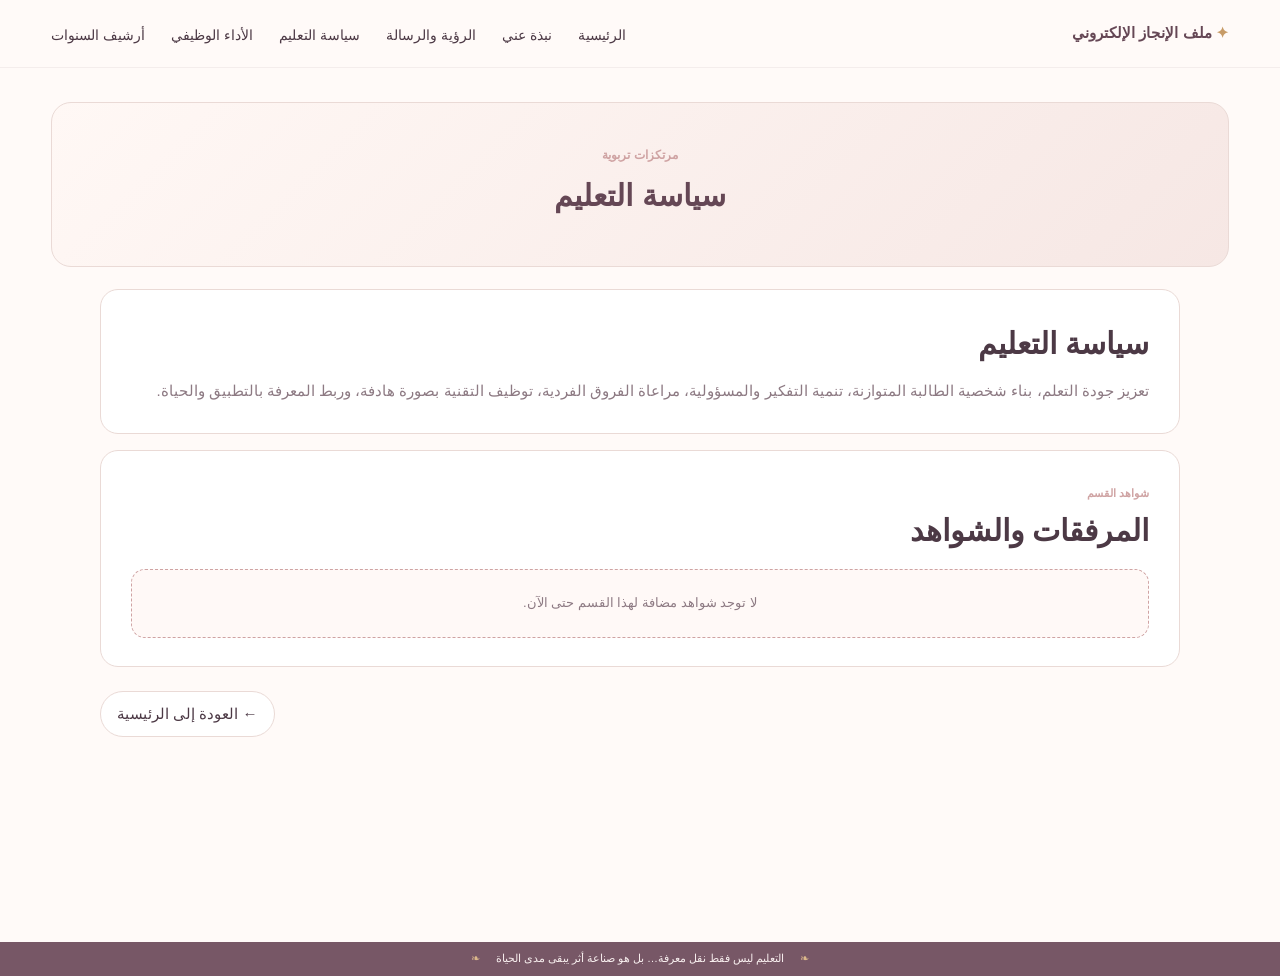
==== policy.html @ 30dec786 "رفع ملفات ملف الانجاز" ====
<!doctype html><html lang="ar" dir="rtl"><head><meta charset="utf-8"><meta name="viewport" content="width=device-width,initial-scale=1"><title>سياسة التعليم | ملف الإنجاز الإلكتروني</title><link rel="stylesheet" href="styles.css"></head><body>
<header class="topbar"><a class="brand" href="index.html"><span>✦</span> ملف الإنجاز الإلكتروني</a><button class="menu" id="menuBtn">☰</button><nav id="nav"><a href="index.html">الرئيسية</a><a href="about.html">نبذة عني</a><a href="vision.html">الرؤية والرسالة</a><a href="policy.html">سياسة التعليم</a><a href="performance.html">الأداء الوظيفي</a><a href="years.html">أرشيف السنوات</a></nav></header>
<main class="inner-page"><section class="page-hero"><span>مرتكزات تربوية</span><h1>سياسة التعليم</h1></section>
<section class="page-content"><article class="content-card"><h2>سياسة التعليم</h2><p>تعزيز جودة التعلم، بناء شخصية الطالبة المتوازنة، تنمية التفكير والمسؤولية، مراعاة الفروق الفردية، توظيف التقنية بصورة هادفة، وربط المعرفة بالتطبيق والحياة.</p></article>
<article class="content-card"><div class="evidence-title-row"><div><span class="eyebrow-small">شواهد القسم</span><h2>المرفقات والشواهد</h2></div></div><div id="sectionAttachments" class="criterion-attachments"></div></article>
</section><div class="page-back"><a href="index.html">← العودة إلى الرئيسية</a></div></main>
<footer><span>❧</span><p>التعليم ليس فقط نقل معرفة… بل هو صناعة أثر يبقى مدى الحياة</p><span>❧</span></footer>
<script src="data.js?v=20261002-2"></script><script>
(function(){
  try{
    const q=new URLSearchParams(location.search);
    if(q.get('preview')==='1'){
      const raw=sessionStorage.getItem('PORTFOLIO_PREVIEW_DATA');
      if(raw) window.PORTFOLIO_DATA=JSON.parse(raw);
      document.documentElement.classList.add('preview-mode');
    }
  }catch(e){}
})();
</script><script>
const card=(window.PORTFOLIO_DATA?.homeCards||[]).find(x=>x.id==="policy");const box=document.getElementById('sectionAttachments');const atts=Array.isArray(card?.attachments)?card.attachments:[];
if(!atts.length){box.innerHTML='<div class="empty-criterion-evidence">لا توجد شواهد مضافة لهذا القسم حتى الآن.</div>';}else{atts.forEach((a,i)=>{const el=document.createElement('a');el.className='attachment-card';if(a.data){el.href=a.data;el.download=a.fileName||a.label||'مرفق';}else{el.href=a.url||'#';el.target='_blank';el.rel='noopener';}el.innerHTML='<span class="attachment-icon">📎</span><div><strong></strong><small>فتح المرفق</small></div>';el.querySelector('strong').textContent=a.label||('مرفق '+(i+1));box.appendChild(el);});}
const m=document.getElementById('menuBtn'),n=document.getElementById('nav');if(m&&n)m.onclick=()=>n.classList.toggle('open');
</script></body></html>
---- styles.css ----
@import url("https://fonts.googleapis.com/css2?family=Cairo:wght@400;500;600;700&family=Noto+Kufi+Arabic:wght@400;500;600;700&family=Tajawal:wght@400;500;600;700&display=swap");

:root{
 --bg:#fffaf8;--cream:#fff5f1;--line:#eadad6;--text:#4c3945;
 --muted:#8d7a83;--rose:#cfa3a3;--mauve:#775766;--deep:#654755;--gold:#c79b67;
}
*{box-sizing:border-box}
html{scroll-behavior:smooth}
body{font-family:var(--user-font,"Tajawal","Tahoma",sans-serif);margin:0;background:var(--bg);color:var(--text);font-family:Tahoma,Arial,sans-serif;line-height:1.75}
a{text-decoration:none;color:inherit}
.topbar{
 position:sticky;top:0;z-index:20;height:68px;padding:0 4%;
 display:flex;align-items:center;gap:28px;background:rgba(255,250,248,.96);
 backdrop-filter:blur(12px);border-bottom:1px solid rgba(119,87,102,.08)
}
.brand{font-weight:700;color:var(--deep);white-space:nowrap}
.brand span{color:var(--gold)}
.topbar nav{display:flex;gap:26px;margin-inline-start:auto;font-size:14px}
.topbar nav a{padding:21px 0 16px;border-bottom:2px solid transparent}
.topbar nav a:hover{border-color:var(--rose)}
.menu{display:none;margin-inline-start:auto;border:0;background:transparent;font-size:25px;color:var(--mauve)}
.hero{display:grid;grid-template-columns:1.2fr 1.05fr .48fr;min-height:350px;background:#f8ece8;border-bottom:1px solid var(--line)}
.hero-photo{overflow:hidden}
.hero-photo img{width:100%;height:100%;object-fit:cover;display:block}
.hero-copy{display:flex;flex-direction:column;justify-content:center;align-items:center;text-align:center;padding:35px 28px;background:linear-gradient(90deg,#fff8f5,#fbefec)}
.hero-copy .mini{font-size:12px;color:var(--rose);margin-bottom:6px}
.hero h1{font-size:clamp(38px,4vw,62px);line-height:1.25;margin:0;color:var(--deep);font-weight:500}
.hero h2{font-size:clamp(20px,2.1vw,31px);margin:3px 0;font-weight:400}
.specialty{font-size:18px;margin:2px 0 8px}
.soft-line{display:flex;align-items:center;gap:12px;color:var(--muted);font-size:13px}
.soft-line span{width:44px;height:1px;background:#c9aa98}
.tagline{font-size:23px;color:#a56f75;margin:18px 0 0}
.hero-quote{border-right:1px solid rgba(199,155,103,.7);display:flex;flex-direction:column;justify-content:center;align-items:center;text-align:center;padding:24px}
.quote{font:58px Georgia,serif;color:var(--gold);height:48px}
.hero-quote p{font-size:16px}
.sprig{font-size:28px;color:var(--gold)}
.home-grid{width:min(1480px,95%);margin:28px auto 46px;display:grid;grid-template-columns:repeat(5,1fr);gap:14px}
.visual-card{overflow:hidden;border:1px solid var(--line);border-radius:16px;background:#fff;min-height:285px;box-shadow:0 10px 28px rgba(89,62,72,.05);position:relative;display:flex;flex-direction:column}
.visual-card img{width:100%;height:128px;object-fit:cover;display:block}
/* تغطية العنوان القديم المطبوع داخل الصورة وإظهار العنوان الصحيح */
.visual-card::before{content:attr(data-image-label);position:absolute;top:88px;right:0;left:0;height:40px;display:flex;align-items:center;justify-content:center;background:rgba(255,250,248,.96);color:var(--dark);font-weight:700;font-size:14px;z-index:2;border-top:1px solid rgba(119,87,102,.08)}
.card-copy{text-align:center;padding:0 16px 18px;position:relative;display:flex;flex-direction:column;flex:1}
.round-icon{width:58px;height:58px;border-radius:50%;display:grid;place-items:center;background:#f6e7e5;border:4px solid #fff;margin:-28px auto 4px;font-size:25px;color:var(--mauve)}
.card-copy h3{font-size:19px;margin:3px 0}
.card-copy p{font-size:12px;color:var(--muted);margin:2px 0 12px;min-height:44px}
.card-copy a{display:grid;place-items:center;width:36px;height:36px;border-radius:50%;background:var(--rose);color:white;margin:auto auto 0}
.featured{border-color:#ddc6c0}
.intro-detail{width:min(1180px,92%);margin:auto;display:grid;grid-template-columns:repeat(2,1fr);gap:16px}
.intro-detail article{background:#fff;border:1px solid var(--line);border-radius:18px;padding:27px 30px}
.intro-detail span,.section-head span{font-size:12px;color:var(--rose);font-weight:700}
.intro-detail h2{font-size:27px;margin:3px 0 8px}
.intro-detail p{margin:0;color:var(--muted);font-size:14px}
.professional{margin-top:52px;padding:48px 0;background:#fffdfc;border-top:1px solid #f3e7e3;border-bottom:1px solid #f3e7e3}
.section-head{text-align:center;width:min(760px,90%);margin:0 auto 26px}
.section-head h2{font-size:32px;margin:2px 0 5px}
.section-head p{margin:0;color:var(--muted);font-size:14px}
.criteria{width:min(1380px,94%);margin:auto;display:grid;grid-template-columns:repeat(auto-fit,minmax(245px,1fr));gap:14px}
.criterion{background:#fff;border:1px solid var(--line);border-radius:16px;padding:22px 20px;min-height:220px}
.criterion .cicon{width:48px;height:48px;border-radius:50%;display:grid;place-items:center;background:#f7e9e7;color:var(--mauve);font-size:22px}
.criterion h3{font-size:19px;line-height:1.5;margin:8px 0 5px}
.criterion p{font-size:13px;color:var(--muted);margin:0 0 14px}
.criterion .evidence-placeholder{border:1px dashed #d8aaa7;border-radius:12px;padding:10px 12px;background:#fff9f7;font-size:11px;color:var(--muted)}
.evidence-hub,.years{width:min(1180px,92%);margin:46px auto 0;padding:30px;border:1px solid var(--line);border-radius:18px;background:#fff}
.filters{display:grid;grid-template-columns:2fr 1fr 1fr;gap:10px;margin-bottom:20px}
.filters input,.filters select{border:1px solid var(--line);border-radius:12px;padding:10px 12px;background:var(--cream);font:inherit;color:var(--text)}
.evidence-grid{display:grid;grid-template-columns:repeat(auto-fit,minmax(230px,1fr));gap:14px}
.evidence-card{overflow:hidden;border:1px solid var(--line);border-radius:14px;background:white}
.evidence-card img{width:100%;height:145px;object-fit:cover}
.evidence-body{padding:16px}
.evidence-meta{font-size:11px;color:var(--rose)}
.evidence-body h3{margin:3px 0 5px;font-size:18px}
.evidence-body p{margin:0;color:var(--muted);font-size:12px}
.evidence-link{display:inline-block;margin-top:10px;background:var(--rose);color:#fff;padding:6px 12px;border-radius:999px;font-size:11px}
.empty-evidence{text-align:center;color:var(--muted);grid-column:1/-1;padding:22px}
.year-grid{display:grid;grid-template-columns:repeat(2,1fr);gap:14px}
.year-grid article{border:1px solid var(--line);border-radius:14px;padding:20px;background:var(--cream)}
.year-grid h3{margin:3px 0}
.year-grid p{font-size:12px;color:var(--muted);margin:0}
.add-year{border-style:dashed!important}
footer{height:34px;background:var(--mauve);color:#f8efef;display:flex;align-items:center;justify-content:center;gap:16px;margin-top:42px;font-size:11px}
footer p{margin:0}
footer span{color:#dcb98b}
@media(max-width:1050px){
 .home-grid{grid-template-columns:repeat(3,1fr)}
 .hero{grid-template-columns:1fr 1fr}
 .hero-quote{grid-column:1/-1;border-right:0;border-top:1px solid var(--line);min-height:150px}
 .topbar nav{gap:14px}
}
@media(max-width:720px){
 .topbar{height:58px}
 .brand{font-size:14px}
 .menu{display:block}
 .topbar nav{display:none;position:absolute;top:58px;right:3%;left:3%;flex-direction:column;background:#fff;padding:10px 16px;border:1px solid var(--line);border-radius:14px;box-shadow:0 14px 30px rgba(89,62,72,.12)}
 .topbar nav.open{display:flex}
 .topbar nav a{padding:9px 3px;border-bottom:1px solid #f2e8e5}
 .hero{display:block}
 .hero-photo{height:220px}
 .hero-copy{padding:26px 18px}
 .hero h1{font-size:34px}
 .hero h2{font-size:20px}
 .hero-quote{padding:18px;min-height:0}
 .home-grid{grid-template-columns:1fr 1fr;width:92%;gap:11px;margin-top:20px}
 .visual-card{min-height:0}
 .visual-card img{height:105px}
 .visual-card::before{top:72px;height:33px;font-size:12px}
 .card-copy{padding:0 10px 14px}
 .round-icon{width:48px;height:48px;font-size:21px;margin-top:-24px}
 .card-copy h3{font-size:16px}
 .card-copy p{font-size:11px;min-height:38px}
 .intro-detail{grid-template-columns:1fr;width:92%}
 .intro-detail article{padding:22px 18px}
 .intro-detail h2{font-size:23px}
 .intro-detail p{font-size:13px}
 .professional{margin-top:34px;padding:32px 0}
 .section-head h2{font-size:26px}
 .criteria{width:92%;grid-template-columns:1fr;gap:11px}
 .criterion{min-height:0;padding:18px}
 .criterion h3{font-size:18px}
 .evidence-hub,.years{width:92%;padding:22px 16px;margin-top:30px}
 .filters{grid-template-columns:1fr}
 .year-grid{grid-template-columns:1fr}
 footer{height:28px;font-size:9px}
}

.attachment-list{display:flex;gap:7px;flex-wrap:wrap;margin-top:10px}
.attachment-list a{display:inline-block;padding:6px 10px;border:1px solid var(--line);border-radius:999px;background:#fff9f7;color:var(--mauve);font-size:11px}
.editor-link{position:absolute;left:14px;color:#eadde2;font-size:9px}

.inner-page{min-height:calc(100vh - 102px)}
.page-hero{width:min(1180px,92%);margin:34px auto 22px;padding:38px 42px;border:1px solid var(--line);border-radius:20px;background:linear-gradient(135deg,#fff8f5,#f6e7e4);text-align:center}
.page-hero span{font-size:12px;color:var(--rose);font-weight:700}.page-hero h1{font-size:38px;margin:3px 0 5px;color:var(--deep)}
.page-content{width:min(1080px,92%);margin:auto;display:grid;gap:16px}.content-card{background:#fff;border:1px solid var(--line);border-radius:18px;padding:28px 30px}
.content-card h2{font-size:26px;margin:0 0 8px}.content-card p{margin:0;color:var(--muted);font-size:15px}.page-back{width:min(1080px,92%);margin:24px auto 0;text-align:left}
.page-back a{display:inline-block;padding:9px 16px;border:1px solid var(--line);border-radius:999px;background:#fff}.evidence-hub.standalone{margin-top:0}
@media(max-width:720px){.page-hero{padding:26px 18px;margin-top:20px}.page-hero h1{font-size:28px}.content-card{padding:22px 18px}.content-card h2{font-size:22px}}

.criterion.clickable{cursor:pointer;transition:.18s ease}
.criterion.clickable:hover{transform:translateY(-3px);box-shadow:0 12px 28px rgba(89,62,72,.08)}
.criterion-open{margin-top:14px;color:var(--mauve);font-size:12px;font-weight:700}
.criterion-detail{width:min(1080px,92%);margin:auto;display:grid;gap:16px}
.criterion-attachments{display:grid;grid-template-columns:repeat(auto-fit,minmax(220px,1fr));gap:12px;margin-top:12px}
.attachment-card{display:flex;align-items:center;gap:12px;padding:14px 16px;border:1px solid var(--line);border-radius:14px;background:#fff9f7}
.attachment-card:hover{border-color:var(--rose)}
.attachment-icon{font-size:22px}
.attachment-card strong{display:block;font-size:14px}
.attachment-card small{display:block;color:var(--muted);font-size:11px;margin-top:2px}
.empty-criterion-evidence{padding:22px;text-align:center;border:1px dashed var(--rose);border-radius:14px;background:#fff9f7;color:var(--muted);font-size:13px}
.eyebrow-small{font-size:11px;color:var(--rose);font-weight:700}

/* بطاقات رئيسية بدون عناوين مطبوعة داخل الصور حتى لا تتعارض مع اسم القسم */
.card-art{height:128px;position:relative;overflow:hidden;background:linear-gradient(135deg,#fff7f4 0%,#f3e7e5 55%,#ead8d7 100%);display:grid;place-items:center}
.card-art::before,.card-art::after{content:"";position:absolute;border-radius:50%;background:rgba(255,255,255,.55)}
.card-art::before{width:110px;height:110px;right:-28px;top:-34px}
.card-art::after{width:76px;height:76px;left:-18px;bottom:-25px}
.card-art-icon{width:58px;height:58px;border:1px solid rgba(119,87,102,.18);border-radius:18px;background:rgba(255,255,255,.72);display:grid;place-items:center;font-size:28px;color:var(--mauve);box-shadow:0 10px 22px rgba(89,62,72,.07);z-index:1}
.card-art-about .card-art-icon::before{content:"♡"}
.card-art-vision .card-art-icon::before{content:"✦"}
.card-art-policy .card-art-icon::before{content:"▤"}
.card-art-professional .card-art-icon::before{content:"✓"}

/* زر الإضافة السريع داخل كل صفحة مستقلة */
.quick-add-wrap{margin-top:16px;display:flex;justify-content:center}
.quick-add{display:inline-flex;align-items:center;justify-content:center;gap:9px;min-height:48px;padding:10px 18px;border:1px dashed var(--rose);border-radius:15px;background:#fff9f7;color:var(--mauve);font-weight:700;font-size:14px;transition:.18s ease}
.quick-add:hover{transform:translateY(-2px);border-style:solid;box-shadow:0 8px 20px rgba(89,62,72,.07)}
.quick-add .plus{width:30px;height:30px;border-radius:50%;display:grid;place-items:center;background:var(--mauve);color:#fff;font-size:21px;line-height:1}
.editor-focus{outline:3px solid rgba(207,163,163,.35);box-shadow:0 0 0 7px rgba(207,163,163,.12)}
.file-pick{display:inline-flex;align-items:center;gap:6px;margin-top:7px;font-size:12px;color:var(--mauve);cursor:pointer}
.file-pick input{display:none}
.file-note{display:block;font-size:10px;color:var(--muted);margin-top:4px}
@media(max-width:720px){.card-art{height:105px}.quick-add{width:100%}}

.quick-add{font-size:14px}.quick-add .plus{font-size:24px;font-weight:700}

.preview-mode body::before{content:"معاينة فقط — لم يتم الحفظ";position:fixed;top:76px;left:50%;transform:translateX(-50%);z-index:99;background:#775766;color:#fff;padding:7px 14px;border-radius:999px;font-size:12px;box-shadow:0 6px 18px rgba(0,0,0,.12)}


/* أحجام الخطوط القابلة للتعديل من لوحة الإدارة */
body{font-size:var(--body-text-size,15px)}
.hero h1{font-size:var(--hero-title-size,54px)}
.section-head h2,.page-hero h1,.intro-detail h2,.content-card h2{font-size:var(--section-title-size,30px)}
.card-copy h3,.criterion h3{font-size:var(--card-title-size,19px)}
.card-copy p{font-size:var(--card-description-size,12px)}
.content-card p,.intro-detail p,.section-head p,.criterion p{font-size:var(--body-text-size,15px)}
@media(max-width:720px){
 .hero h1{font-size:clamp(28px,var(--hero-title-size,54px),48px)}
 .page-hero h1,.section-head h2,.intro-detail h2,.content-card h2{font-size:clamp(20px,var(--section-title-size,30px),36px)}
 .card-copy h3,.criterion h3{font-size:clamp(14px,var(--card-title-size,19px),28px)}
 .card-copy p{font-size:clamp(10px,var(--card-description-size,12px),20px)}
}
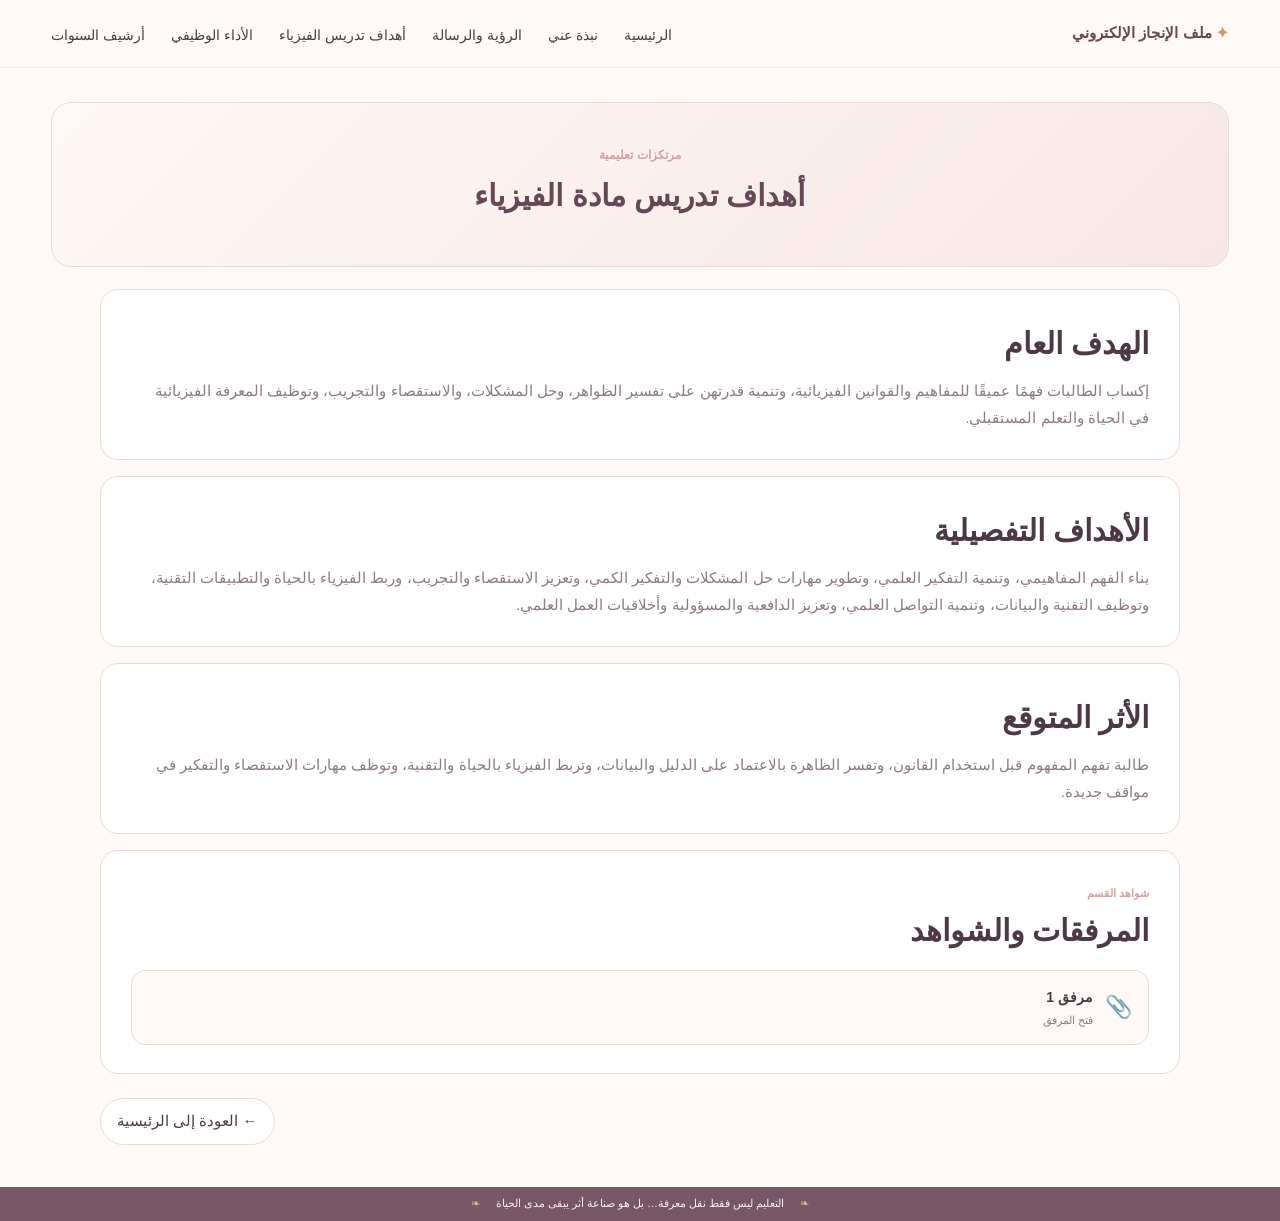
==== commit 759cc29c: "Add files via upload" ====
--- a/policy.html
+++ b/policy.html
@@ -1,11 +1,14 @@
-<!doctype html><html lang="ar" dir="rtl"><head><meta charset="utf-8"><meta name="viewport" content="width=device-width,initial-scale=1"><title>سياسة التعليم | ملف الإنجاز الإلكتروني</title><link rel="stylesheet" href="styles.css"></head><body>
-<header class="topbar"><a class="brand" href="index.html"><span>✦</span> ملف الإنجاز الإلكتروني</a><button class="menu" id="menuBtn">☰</button><nav id="nav"><a href="index.html">الرئيسية</a><a href="about.html">نبذة عني</a><a href="vision.html">الرؤية والرسالة</a><a href="policy.html">سياسة التعليم</a><a href="performance.html">الأداء الوظيفي</a><a href="years.html">أرشيف السنوات</a></nav></header>
-<main class="inner-page"><section class="page-hero"><span>مرتكزات تربوية</span><h1>سياسة التعليم</h1></section>
-<section class="page-content"><article class="content-card"><h2>سياسة التعليم</h2><p>تعزيز جودة التعلم، بناء شخصية الطالبة المتوازنة، تنمية التفكير والمسؤولية، مراعاة الفروق الفردية، توظيف التقنية بصورة هادفة، وربط المعرفة بالتطبيق والحياة.</p></article>
+<!doctype html><html lang="ar" dir="rtl"><head><meta charset="utf-8"><meta name="viewport" content="width=device-width,initial-scale=1"><title>أهداف تدريس مادة الفيزياء | ملف الإنجاز الإلكتروني</title><link rel="stylesheet" href="styles.css"></head><body>
+<header class="topbar"><a class="brand" href="index.html"><span>✦</span> ملف الإنجاز الإلكتروني</a><button class="menu" id="menuBtn">☰</button><nav id="nav"><a href="index.html">الرئيسية</a><a href="about.html">نبذة عني</a><a href="vision.html">الرؤية والرسالة</a><a href="policy.html">أهداف تدريس الفيزياء</a><a href="performance.html">الأداء الوظيفي</a><a href="years.html">أرشيف السنوات</a></nav></header>
+<main class="inner-page"><section class="page-hero"><span>مرتكزات تعليمية</span><h1>أهداف تدريس مادة الفيزياء</h1></section>
+<section class="page-content">
+<article class="content-card"><h2>الهدف العام</h2><p>إكساب الطالبات فهمًا عميقًا للمفاهيم والقوانين الفيزيائية، وتنمية قدرتهن على تفسير الظواهر، وحل المشكلات، والاستقصاء والتجريب، وتوظيف المعرفة الفيزيائية في الحياة والتعلم المستقبلي.</p></article>
+<article class="content-card"><h2>الأهداف التفصيلية</h2><p>بناء الفهم المفاهيمي، وتنمية التفكير العلمي، وتطوير مهارات حل المشكلات والتفكير الكمي، وتعزيز الاستقصاء والتجريب، وربط الفيزياء بالحياة والتطبيقات التقنية، وتوظيف التقنية والبيانات، وتنمية التواصل العلمي، وتعزيز الدافعية والمسؤولية وأخلاقيات العمل العلمي.</p></article>
+<article class="content-card"><h2>الأثر المتوقع</h2><p>طالبة تفهم المفهوم قبل استخدام القانون، وتفسر الظاهرة بالاعتماد على الدليل والبيانات، وتربط الفيزياء بالحياة والتقنية، وتوظف مهارات الاستقصاء والتفكير في مواقف جديدة.</p></article>
 <article class="content-card"><div class="evidence-title-row"><div><span class="eyebrow-small">شواهد القسم</span><h2>المرفقات والشواهد</h2></div></div><div id="sectionAttachments" class="criterion-attachments"></div></article>
 </section><div class="page-back"><a href="index.html">← العودة إلى الرئيسية</a></div></main>
 <footer><span>❧</span><p>التعليم ليس فقط نقل معرفة… بل هو صناعة أثر يبقى مدى الحياة</p><span>❧</span></footer>
-<script src="data.js?v=20261002-2"></script><script>
+<script src="data.js?v=20261012-physics"></script><script>
 (function(){
   try{
     const q=new URLSearchParams(location.search);
@@ -20,4 +23,4 @@
 const card=(window.PORTFOLIO_DATA?.homeCards||[]).find(x=>x.id==="policy");const box=document.getElementById('sectionAttachments');const atts=Array.isArray(card?.attachments)?card.attachments:[];
 if(!atts.length){box.innerHTML='<div class="empty-criterion-evidence">لا توجد شواهد مضافة لهذا القسم حتى الآن.</div>';}else{atts.forEach((a,i)=>{const el=document.createElement('a');el.className='attachment-card';if(a.data){el.href=a.data;el.download=a.fileName||a.label||'مرفق';}else{el.href=a.url||'#';el.target='_blank';el.rel='noopener';}el.innerHTML='<span class="attachment-icon">📎</span><div><strong></strong><small>فتح المرفق</small></div>';el.querySelector('strong').textContent=a.label||('مرفق '+(i+1));box.appendChild(el);});}
 const m=document.getElementById('menuBtn'),n=document.getElementById('nav');if(m&&n)m.onclick=()=>n.classList.toggle('open');
-</script></body></html>+</script></body></html>
--- a/styles.css
+++ b/styles.css
@@ -187,3 +187,36 @@
  .card-copy h3,.criterion h3{font-size:clamp(14px,var(--card-title-size,19px),28px)}
  .card-copy p{font-size:clamp(10px,var(--card-description-size,12px),20px)}
 }
+
+/* أرشيف السنوات - إضافة العام السابق مع الحفاظ على الهوية الحالية */
+.year-card{display:block;border:1px solid var(--line);border-radius:14px;padding:20px;background:var(--cream);color:inherit}
+.year-card h3{margin:3px 0}
+.year-card p{font-size:12px;color:var(--muted);margin:0}
+.year-card-link{transition:.18s ease;cursor:pointer}
+.year-card-link:hover{transform:translateY(-3px);box-shadow:0 12px 28px rgba(89,62,72,.08);border-color:var(--rose)}
+.year-open{display:inline-block;margin-top:13px;color:var(--mauve);font-size:12px;font-weight:700}
+.archive-sections{width:min(1080px,92%);margin:auto;display:grid;gap:14px}
+.archive-section-card{background:#fff;border:1px solid var(--line);border-radius:16px;padding:18px 20px}
+.archive-title-row{display:flex;align-items:center;gap:12px}
+.archive-index{width:38px;height:38px;border-radius:50%;display:grid;place-items:center;background:#f7e9e7;color:var(--mauve);font-size:12px;font-weight:700;flex:0 0 auto}
+.archive-title-row h3{margin:0;font-size:var(--card-title-size,19px);line-height:1.6}
+.archive-witness{margin-top:14px;padding-top:12px;border-top:1px dashed var(--line)}
+.archive-witness-label{display:block;color:var(--mauve);font-size:12px;font-weight:700;margin-bottom:8px}
+.archive-links{display:flex;gap:8px;flex-wrap:wrap}
+.archive-links a{display:inline-flex;align-items:center;padding:7px 12px;border:1px solid var(--line);border-radius:999px;background:#fff9f7;color:var(--mauve);font-size:12px;font-weight:600}
+.archive-links a:hover{border-color:var(--rose)}
+.archive-empty{color:var(--muted);font-size:12px}
+@media(max-width:700px){.archive-section-card{padding:16px}.archive-title-row h3{font-size:17px}.archive-links a{width:100%;justify-content:center}}
+
+/* ملفات إنجاز الطالبات - أرشيف العام السابق */
+.student-portfolios-wrap{width:min(1080px,92%);margin:26px auto 0}
+.student-portfolios-head{margin-bottom:14px}
+.student-portfolios-head span{display:block;color:var(--rose);font-size:12px;font-weight:700;margin-bottom:4px}
+.student-portfolios-head h2{margin:0;color:var(--mauve);font-size:var(--section-title-size,30px)}
+.student-portfolios-grid{display:grid;grid-template-columns:repeat(2,minmax(0,1fr));gap:14px}
+.student-portfolio-card{display:block;background:#fff;border:1px solid var(--line);border-radius:16px;padding:18px 20px;color:inherit;text-decoration:none;transition:.2s ease}
+.student-portfolio-card:hover{transform:translateY(-2px);border-color:var(--rose);box-shadow:0 8px 24px rgba(77,57,69,.08)}
+.student-card-icon{width:34px;height:34px;border-radius:50%;display:grid;place-items:center;background:#f7e9e7;color:var(--mauve);margin-bottom:10px}
+.student-portfolio-card h3{margin:0 0 10px;font-size:var(--card-title-size,19px);color:var(--text)}
+.student-card-link{font-size:12px;color:var(--mauve);font-weight:700}
+@media(max-width:700px){.student-portfolios-grid{grid-template-columns:1fr}.student-portfolios-head h2{font-size:24px}}
